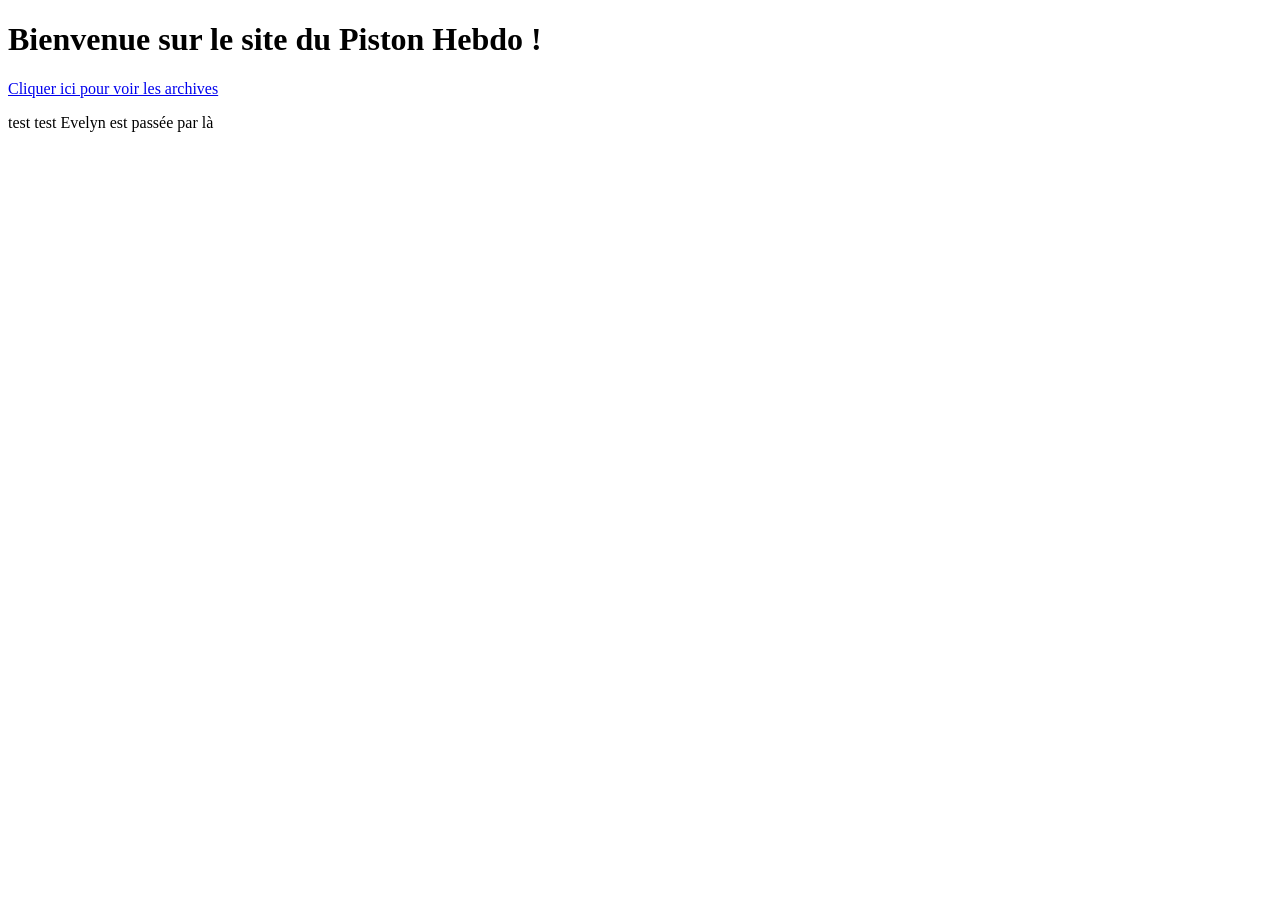
==== index.html @ 1b76aecf "Barebones first implementation" ====
<!DOCTYPE html>
<html lang="en">
<head>
  <meta charset="UTF-8" />
  <title>Le Piston Hebdo</title>
</head>
<body>
  <h1>Bienvenue sur le site du Piston Hebdo !</h1>
  <a href="archives.html">Cliquer ici pour voir les archives</a>
  <p>test test Evelyn est passée par là</p>
</body>
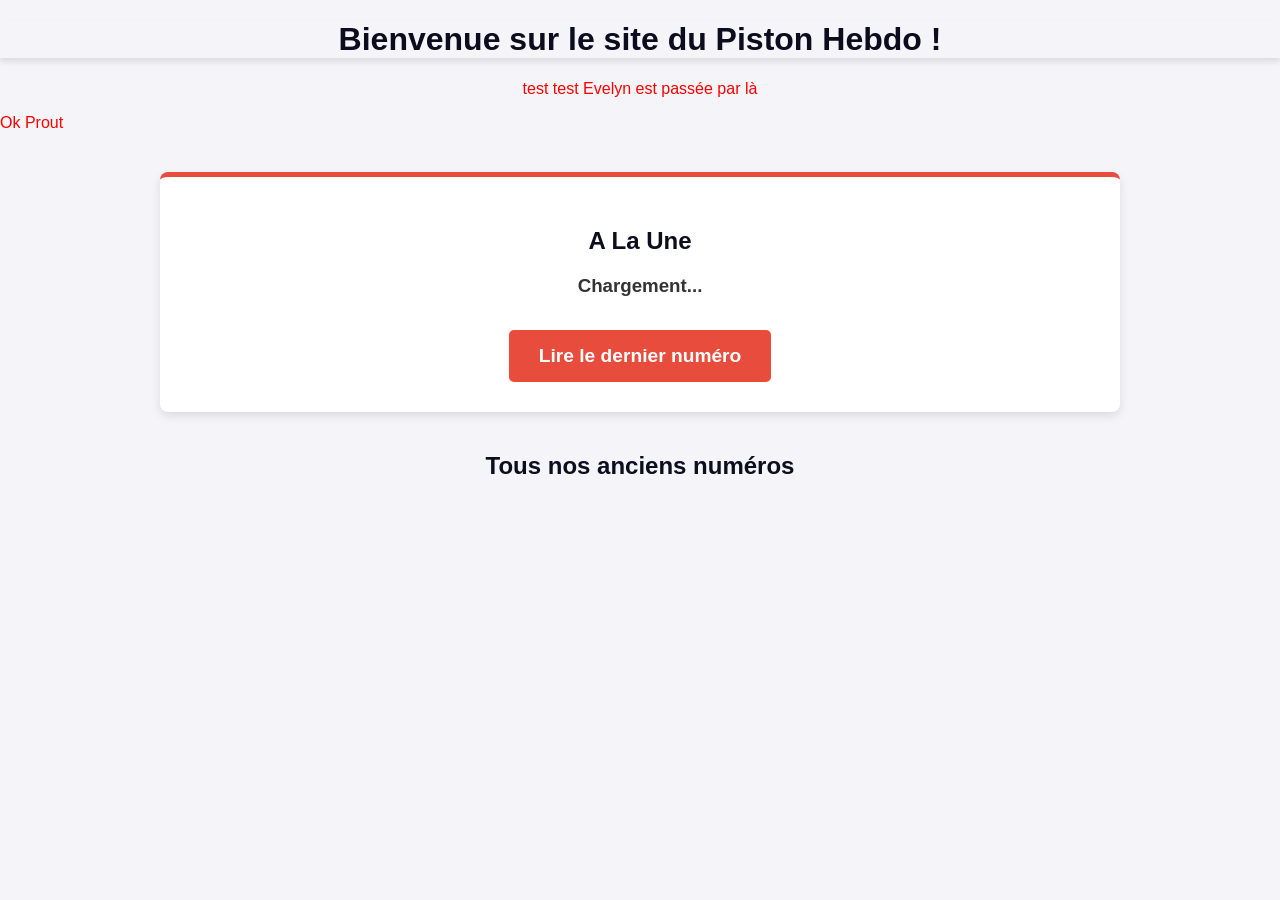
==== commit 0bd68959: "Ajout d'un bouton et des archives" ====
--- a/index.html
+++ b/index.html
@@ -2,10 +2,27 @@
 <html lang="en">
 <head>
   <meta charset="UTF-8" />
+  <link rel="stylesheet" href="style.css" />
   <title>Le Piston Hebdo</title>
 </head>
 <body>
   <h1>Bienvenue sur le site du Piston Hebdo !</h1>
-  <a href="archives.html">Cliquer ici pour voir les archives</a>
   <p>test test Evelyn est passée par là</p>
+  <bold>Ok Prout</bold>
+  <section class="dernier-numero">
+        <div class="encart-une">
+            <h2>A La Une</h2>
+            <h3 id="une-titre">Chargement...</h3>
+            <p id="une-mois"></p>
+            <a href="#" id="une-bouton" class="gros-bouton" target="_blank">Lire le dernier numéro</a>
+        </div>
+    </section>
+
+    <section class="archives">
+        <h2>Tous nos anciens numéros</h2>
+        <div id="zone-archives" class="grille">
+            </div>
+    </section>
+
+    <script src="/web_ph_2026/js/app.js"></script>
 </body>
--- a/style.css
+++ b/style.css
@@ -0,0 +1,49 @@
+h1 {
+  color: rgb(12, 12, 30);
+  box-shadow: 0 4px 6px rgba(0,0,0,0.1);
+  text-align: center;
+}
+h2 {
+  color: rgb(13, 13, 30);
+  text-align: center;
+}
+
+p {
+  color: red;
+  text-align: center;
+}
+bold {color: red;
+  text-align: center;}
+body { font-family: 'Segoe UI', Tahoma, Geneva, Verdana, sans-serif; background-color: #f4f4f9; color: #333; margin: 0; }
+        header { background-color: #2c3e50; color: white; padding: 20px; text-align: center; }
+        .container { max-width: 800px; margin: 40px auto; padding: 20px; background: white; border-radius: 8px; box-shadow: 0 4px 6px rgba(0,0,0,0.1); }
+        .article-titre { margin-top: 0; color: #e74c3c; font-size: 2.2em; }
+        .article-meta { font-size: 1em; color: #7f8c8d; border-bottom: 2px solid #eee; padding-bottom: 15px; margin-bottom: 25px; }
+        .article-tag { background: #3498db; color: white; padding: 4px 10px; border-radius: 4px; font-weight: bold; }
+        .contenu { line-height: 1.8; font-size: 1.1em; color: #444; }
+        .bouton-retour { display: inline-block; margin-bottom: 20px; color: #2c3e50; text-decoration: none; font-weight: bold; }
+        .bouton-retour:hover { text-decoration: underline; }
+header { background-color: #2c3e50; color: white; padding: 30px; text-align: center; }
+section { max-width: 900px; margin: 40px auto; padding: 0 20px; }
+
+.dernier-numero { background: white; padding: 30px; border-radius: 8px; box-shadow: 0 4px 10px rgba(0,0,0,0.1); text-align: center; border-top: 5px solid #e74c3c; }
+.gros-bouton { display: inline-block; background: #e74c3c; color: white; padding: 15px 30px; text-decoration: none; border-radius: 5px; font-weight: bold; font-size: 1.2em; margin-top: 15px; }
+.gros-bouton:hover { background: #c0392b; }
+
+
+.titre-annee { border-bottom: 2px solid #bdc3c7; color: #2c3e50; padding-bottom: 5px; margin-top: 40px; }
+.grille-annee { display: flex; flex-wrap: wrap; gap: 20px; margin-top: 20px; }
+
+.carte-journal { background: white; border-radius: 8px; width: calc(33.333% - 14px); box-shadow: 0 2px 5px rgba(0,0,0,0.05); display: flex; flex-direction: column; overflow: hidden; }
+.icone-pdf { background: #ecf0f1; color: #7f8c8d; font-size: 1.5em; font-weight: bold; text-align: center; padding: 40px 0; border-bottom: 1px solid #e0e0e0; }
+.infos-journal { padding: 15px; text-align: center; flex-grow: 1; display: flex; flex-direction: column; justify-content: space-between; }
+.infos-journal h4 { margin: 0 0 15px 0; font-size: 1.1em; color: #34495e; }
+.bouton-lire { background: #3498db; color: white; text-decoration: none; padding: 8px; border-radius: 4px; display: block; font-weight: bold; }
+.bouton-lire:hover { background: #2980b9; }
+
+@media (max-width: 768px) {
+    .carte-journal { width: calc(50% - 10px); }
+}
+@media (max-width: 480px) {
+    .carte-journal { width: 100%; }
+}
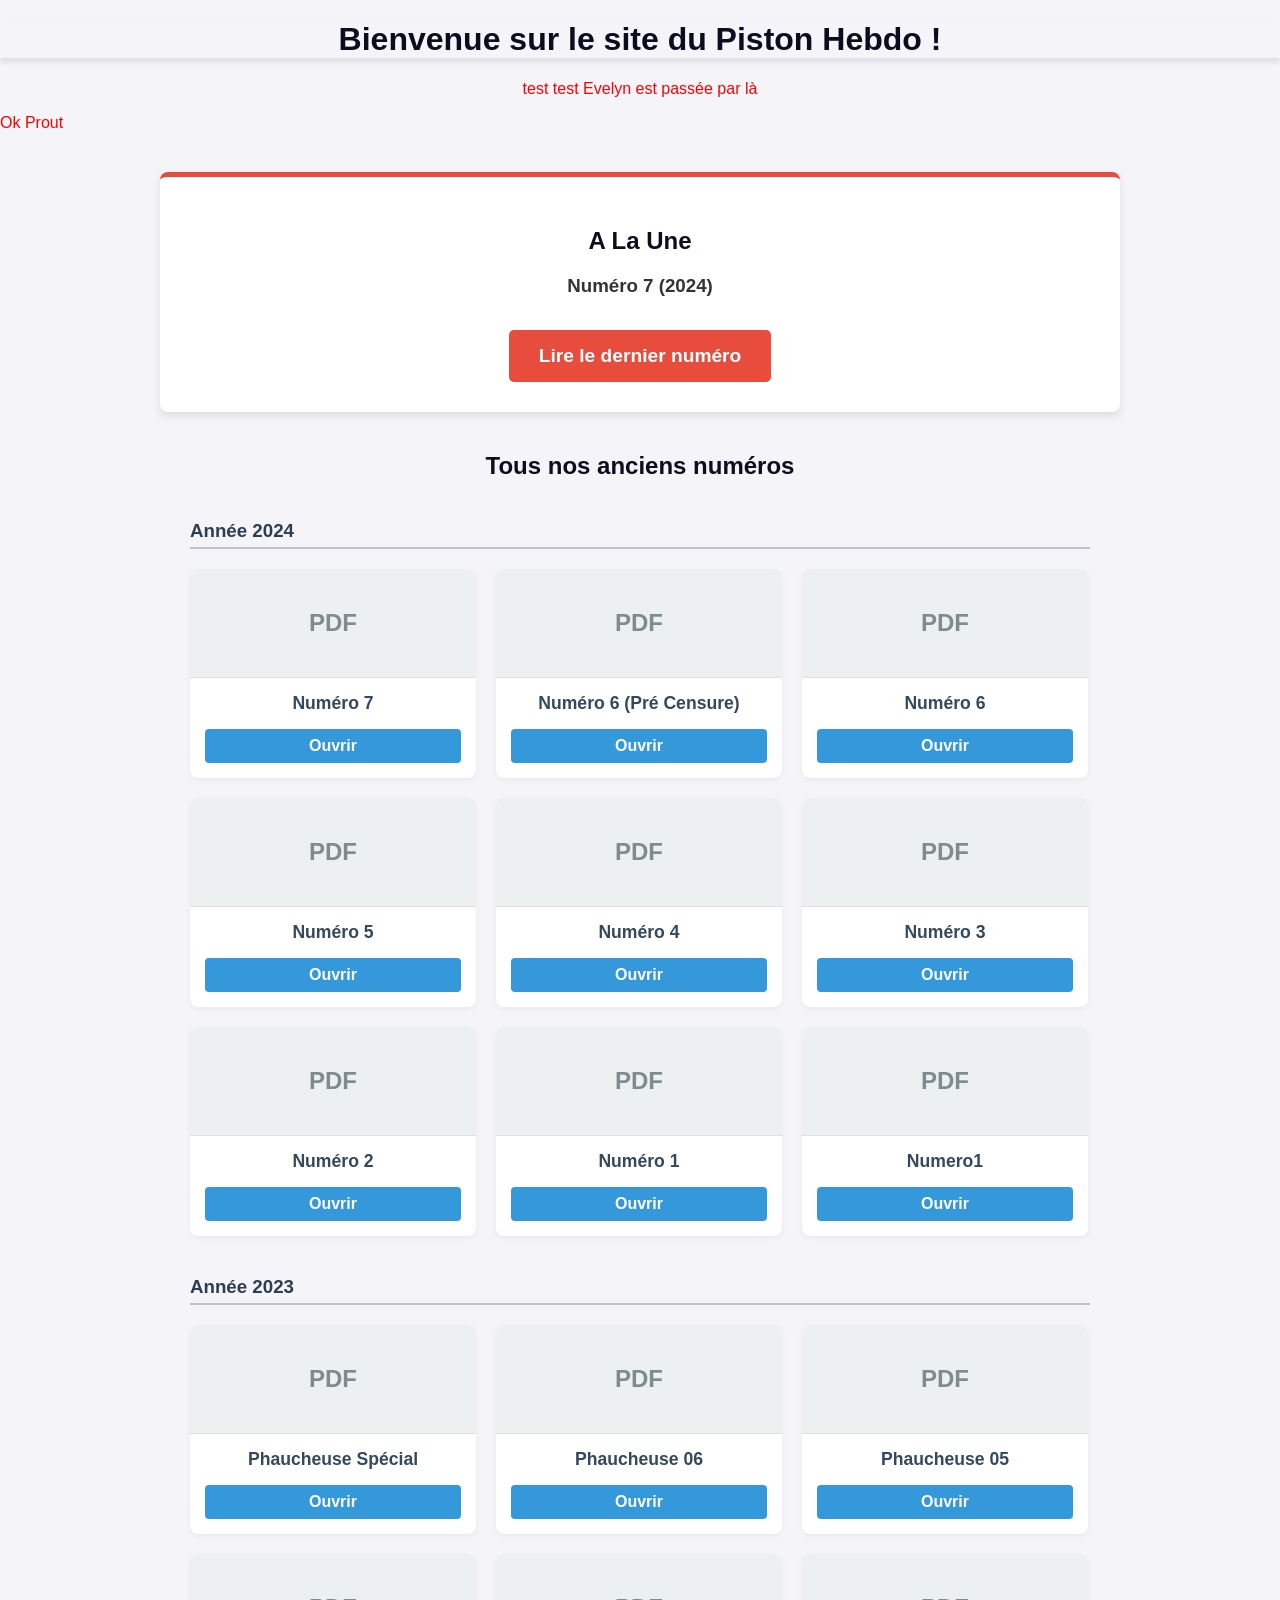
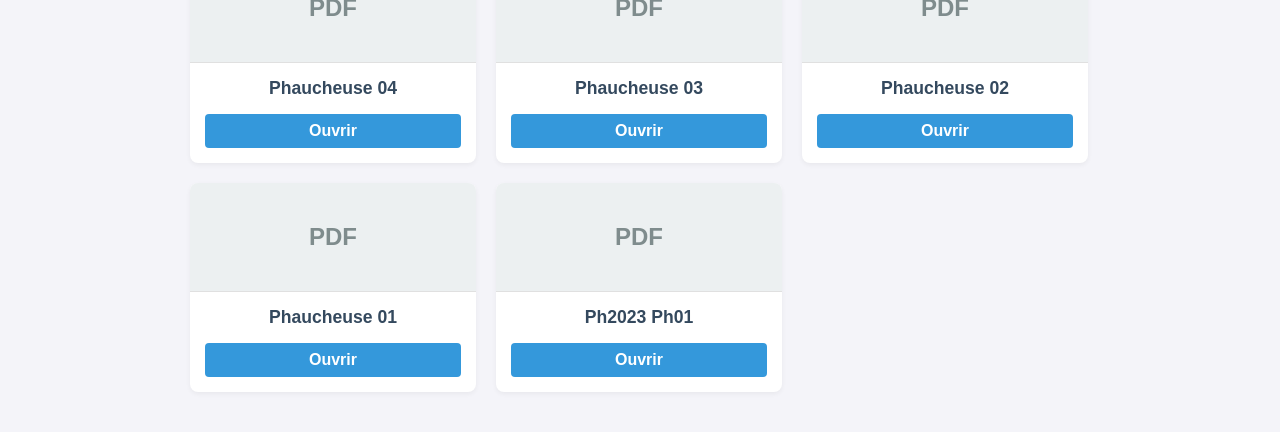
==== commit 21fb33ce: "bugfix file paths" ====
--- a/index.html
+++ b/index.html
@@ -24,5 +24,5 @@
             </div>
     </section>
 
-    <script src="/web_ph_2026/js/app.js"></script>
+    <script src="./js/app.js"></script>
 </body>
--- a/style.css
+++ b/style.css
@@ -1,28 +1,11 @@
-h1 {
-  color: rgb(12, 12, 30);
-  box-shadow: 0 4px 6px rgba(0,0,0,0.1);
-  text-align: center;
-}
-h2 {
-  color: rgb(13, 13, 30);
-  text-align: center;
-}
+h1 {color: rgb(12, 12, 30);box-shadow: 0 4px 6px rgba(0,0,0,0.1);text-align: center;}
+h2 {color: rgb(13, 13, 30);text-align: center;}
 
-p {
-  color: red;
-  text-align: center;
-}
-bold {color: red;
-  text-align: center;}
+p {color: red;text-align: center;}
+bold {color: red; text-align : center;}
 body { font-family: 'Segoe UI', Tahoma, Geneva, Verdana, sans-serif; background-color: #f4f4f9; color: #333; margin: 0; }
         header { background-color: #2c3e50; color: white; padding: 20px; text-align: center; }
         .container { max-width: 800px; margin: 40px auto; padding: 20px; background: white; border-radius: 8px; box-shadow: 0 4px 6px rgba(0,0,0,0.1); }
-        .article-titre { margin-top: 0; color: #e74c3c; font-size: 2.2em; }
-        .article-meta { font-size: 1em; color: #7f8c8d; border-bottom: 2px solid #eee; padding-bottom: 15px; margin-bottom: 25px; }
-        .article-tag { background: #3498db; color: white; padding: 4px 10px; border-radius: 4px; font-weight: bold; }
-        .contenu { line-height: 1.8; font-size: 1.1em; color: #444; }
-        .bouton-retour { display: inline-block; margin-bottom: 20px; color: #2c3e50; text-decoration: none; font-weight: bold; }
-        .bouton-retour:hover { text-decoration: underline; }
 header { background-color: #2c3e50; color: white; padding: 30px; text-align: center; }
 section { max-width: 900px; margin: 40px auto; padding: 0 20px; }
 
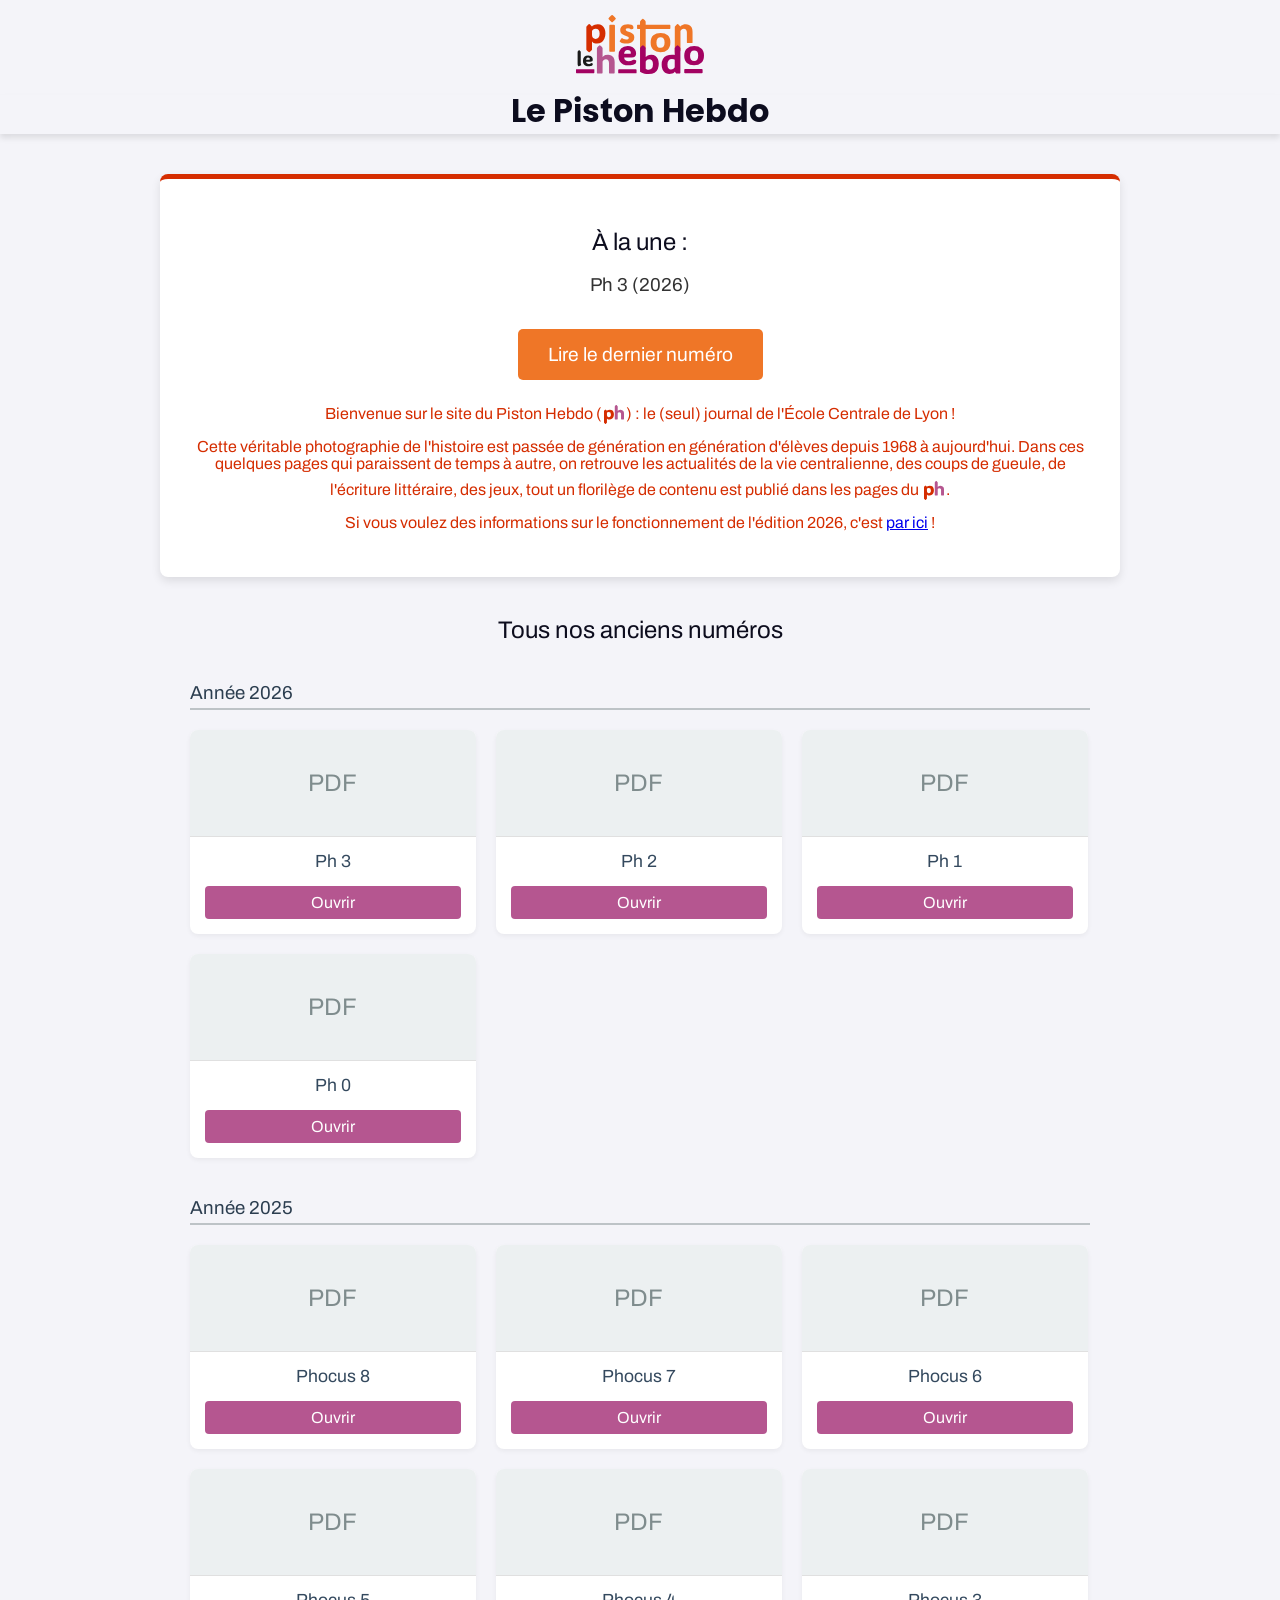
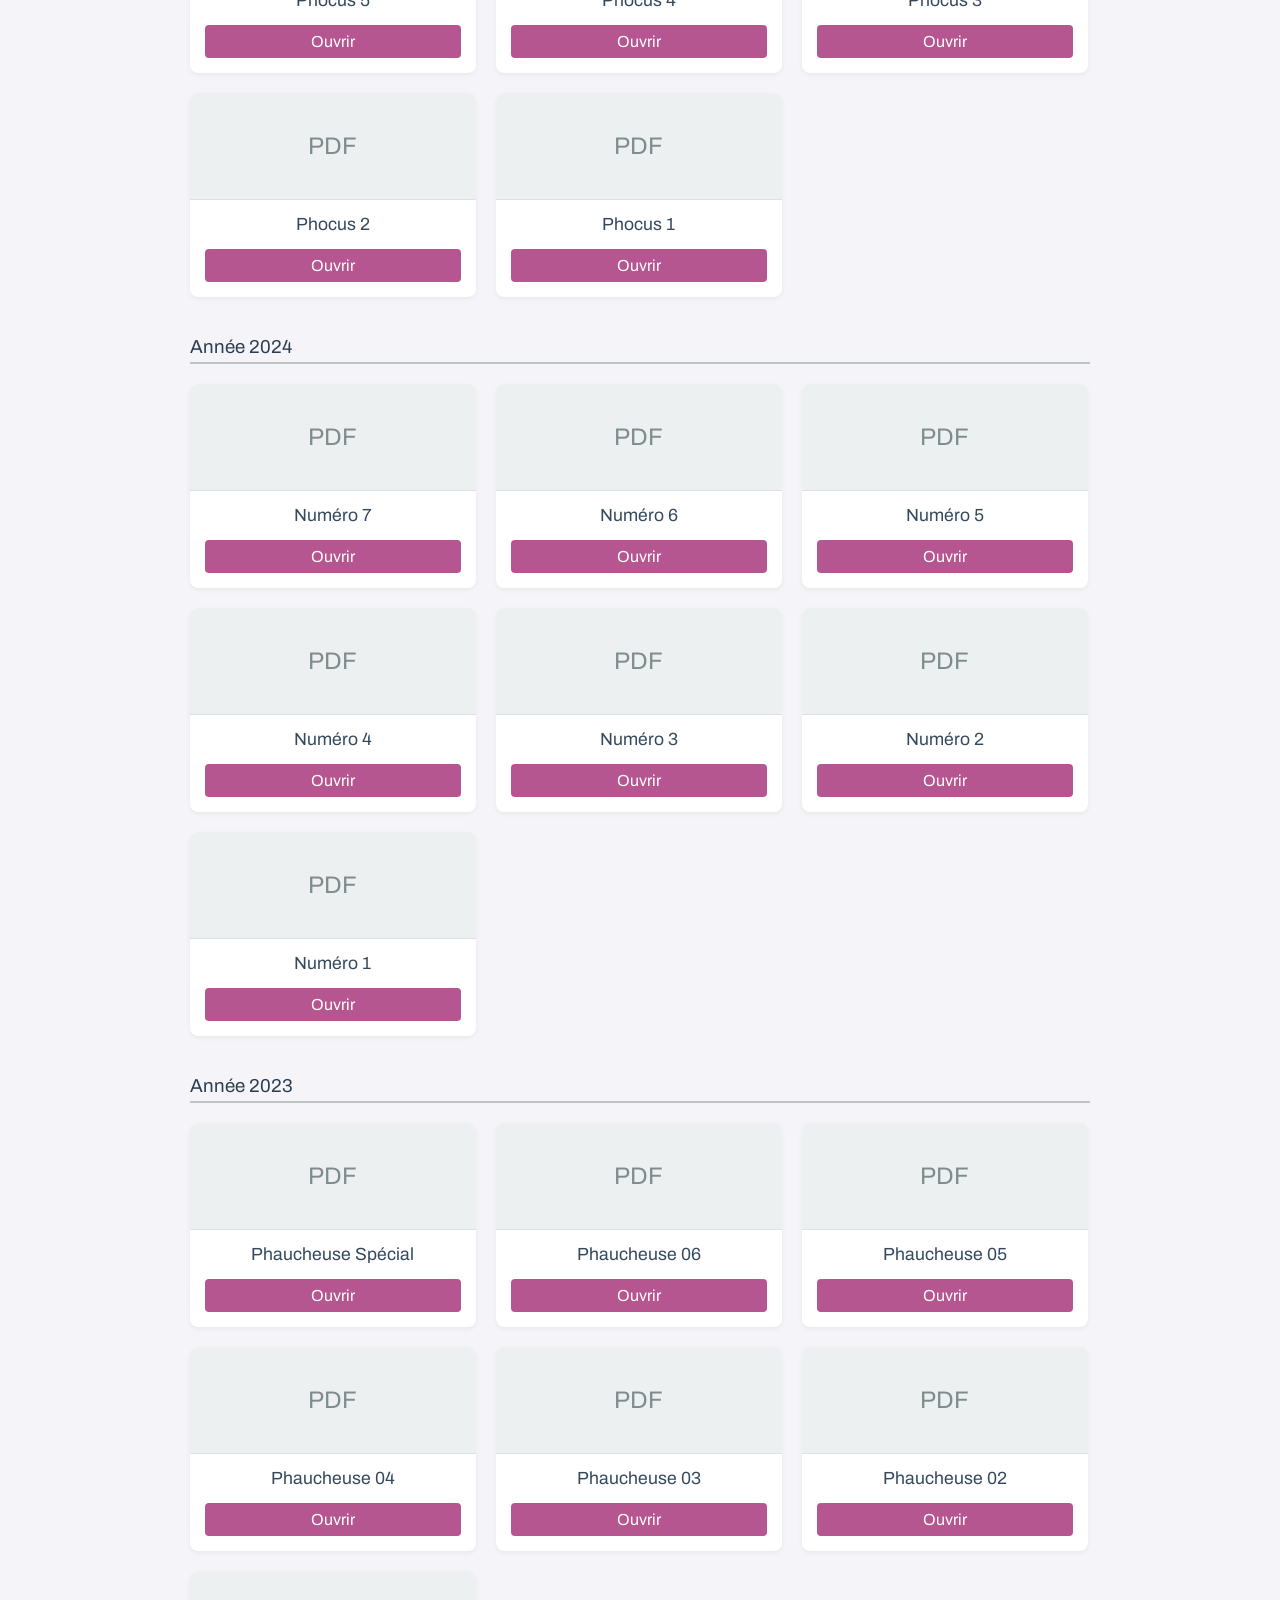
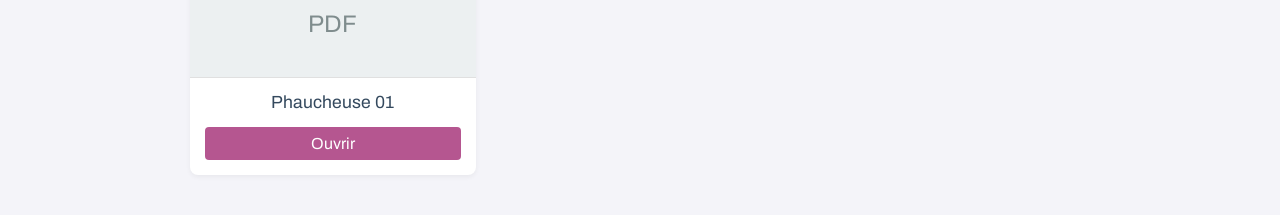
==== commit 8be0f133: "Redesign de la page principale" ====
--- a/index.html
+++ b/index.html
@@ -3,26 +3,31 @@
 <head>
   <meta charset="UTF-8" />
   <link rel="stylesheet" href="style.css" />
-  <title>Le Piston Hebdo</title>
+  <img src="assets/images/ph_logo.svg" alt="Logo du Piston Hebdo" class="logo-ph">
 </head>
 <body>
-  <h1>Bienvenue sur le site du Piston Hebdo !</h1>
-  <p>test test Evelyn est passée par là</p>
-  <bold>Ok Prout</bold>
+  <h1>Le Piston Hebdo</h1>
   <section class="dernier-numero">
         <div class="encart-une">
-            <h2>A La Une</h2>
+            <h2>À la une :</h2>
             <h3 id="une-titre">Chargement...</h3>
             <p id="une-mois"></p>
             <a href="#" id="une-bouton" class="gros-bouton" target="_blank">Lire le dernier numéro</a>
+
+            <p>Bienvenue sur le site du <bold>Piston Hebdo</bold> (<img class="petit-ph" src="assets/images/ph_petitlogo.svg">) : le (seul) journal de l'École Centrale de Lyon !</p>
+            <p>Cette véritable photographie de l'histoire est passée de génération en génération d'élèves depuis 1968 à aujourd'hui.
+              Dans ces quelques pages qui paraissent de temps à autre, on retrouve les actualités de la vie centralienne, des coups de gueule, 
+              de l'écriture littéraire, des jeux, tout un florilège de contenu est publié dans les pages du <img class="petit-ph" src="assets/images/ph_petitlogo.svg">.</p>
+
+            <p>Si vous voulez des informations sur le fonctionnement de l'édition 2026, c'est <a href="info.html">par ici</a> !</p>
         </div>
     </section>
 
-    <section class="archives">
+  <section class="archives">
         <h2>Tous nos anciens numéros</h2>
         <div id="zone-archives" class="grille">
             </div>
-    </section>
+  </section>
 
     <script src="./js/app.js"></script>
 </body>
--- a/style.css
+++ b/style.css
@@ -1,17 +1,33 @@
-h1 {color: rgb(12, 12, 30);box-shadow: 0 4px 6px rgba(0,0,0,0.1);text-align: center;}
-h2 {color: rgb(13, 13, 30);text-align: center;}
+h1 {
+    color: rgb(12, 12, 30);
+    box-shadow: 0 4px 6px rgba(0,0,0,0.1);
+    text-align: center;
+    font-family:ph_title, sans-serif
+}
 
-p {color: red;text-align: center;}
-bold {color: red; text-align : center;}
-body { font-family: 'Segoe UI', Tahoma, Geneva, Verdana, sans-serif; background-color: #f4f4f9; color: #333; margin: 0; }
+h2 {
+    color: rgb(13, 13, 30);
+    text-align: center;
+}
+
+p {
+    color: #d52d00;
+    text-align: center;
+}
+bold {
+    color: #d52d00; 
+    text-align : center;
+}
+
+body { font-family: ph_body, sans-serif; background-color: #f4f4f9; color: #333; margin: 0; }
         header { background-color: #2c3e50; color: white; padding: 20px; text-align: center; }
         .container { max-width: 800px; margin: 40px auto; padding: 20px; background: white; border-radius: 8px; box-shadow: 0 4px 6px rgba(0,0,0,0.1); }
 header { background-color: #2c3e50; color: white; padding: 30px; text-align: center; }
 section { max-width: 900px; margin: 40px auto; padding: 0 20px; }
 
-.dernier-numero { background: white; padding: 30px; border-radius: 8px; box-shadow: 0 4px 10px rgba(0,0,0,0.1); text-align: center; border-top: 5px solid #e74c3c; }
-.gros-bouton { display: inline-block; background: #e74c3c; color: white; padding: 15px 30px; text-decoration: none; border-radius: 5px; font-weight: bold; font-size: 1.2em; margin-top: 15px; }
-.gros-bouton:hover { background: #c0392b; }
+.dernier-numero { background: white; padding: 30px; border-radius: 8px; box-shadow: 0 4px 10px rgba(0,0,0,0.1); text-align: center; border-top: 5px solid #d52d00; }
+.gros-bouton { display: inline-block; background: #ef7627; color: white; padding: 15px 30px; text-decoration: none; border-radius: 5px; font-weight: bold; font-size: 1.2em; margin-top: 15px; }
+.gros-bouton:hover { background: #d52d00; }
 
 
 .titre-annee { border-bottom: 2px solid #bdc3c7; color: #2c3e50; padding-bottom: 5px; margin-top: 40px; }
@@ -21,12 +37,38 @@
 .icone-pdf { background: #ecf0f1; color: #7f8c8d; font-size: 1.5em; font-weight: bold; text-align: center; padding: 40px 0; border-bottom: 1px solid #e0e0e0; }
 .infos-journal { padding: 15px; text-align: center; flex-grow: 1; display: flex; flex-direction: column; justify-content: space-between; }
 .infos-journal h4 { margin: 0 0 15px 0; font-size: 1.1em; color: #34495e; }
-.bouton-lire { background: #3498db; color: white; text-decoration: none; padding: 8px; border-radius: 4px; display: block; font-weight: bold; }
-.bouton-lire:hover { background: #2980b9; }
+.bouton-lire { background: #b55690; color: white; text-decoration: none; padding: 8px; border-radius: 4px; display: block; font-weight: bold; }
+.bouton-lire:hover { background: #a30262; }
 
 @media (max-width: 768px) {
     .carte-journal { width: calc(50% - 10px); }
 }
 @media (max-width: 480px) {
     .carte-journal { width: 100%; }
+}
+
+@font-face {
+  font-family: ph_title; /* set name */
+  src: url('assets/fonts/BBBPoppinsTN-TextBold.otf'); /* url of the font */
+}
+
+@font-face {
+  font-family: ph_body; /* set name */
+  font-weight: normal;
+  src: url('assets/fonts/Archivo.ttf'); /* url of the font */
+}
+
+.logo-ph {
+    display: block;
+    margin-left: auto;
+    margin-right: auto;
+    margin-top: 15px;
+    width: 10%;
+}
+
+.petit-ph {
+    position: relative;
+    top: 7px;
+    width: 20px;
+    margin: 2px
 }
